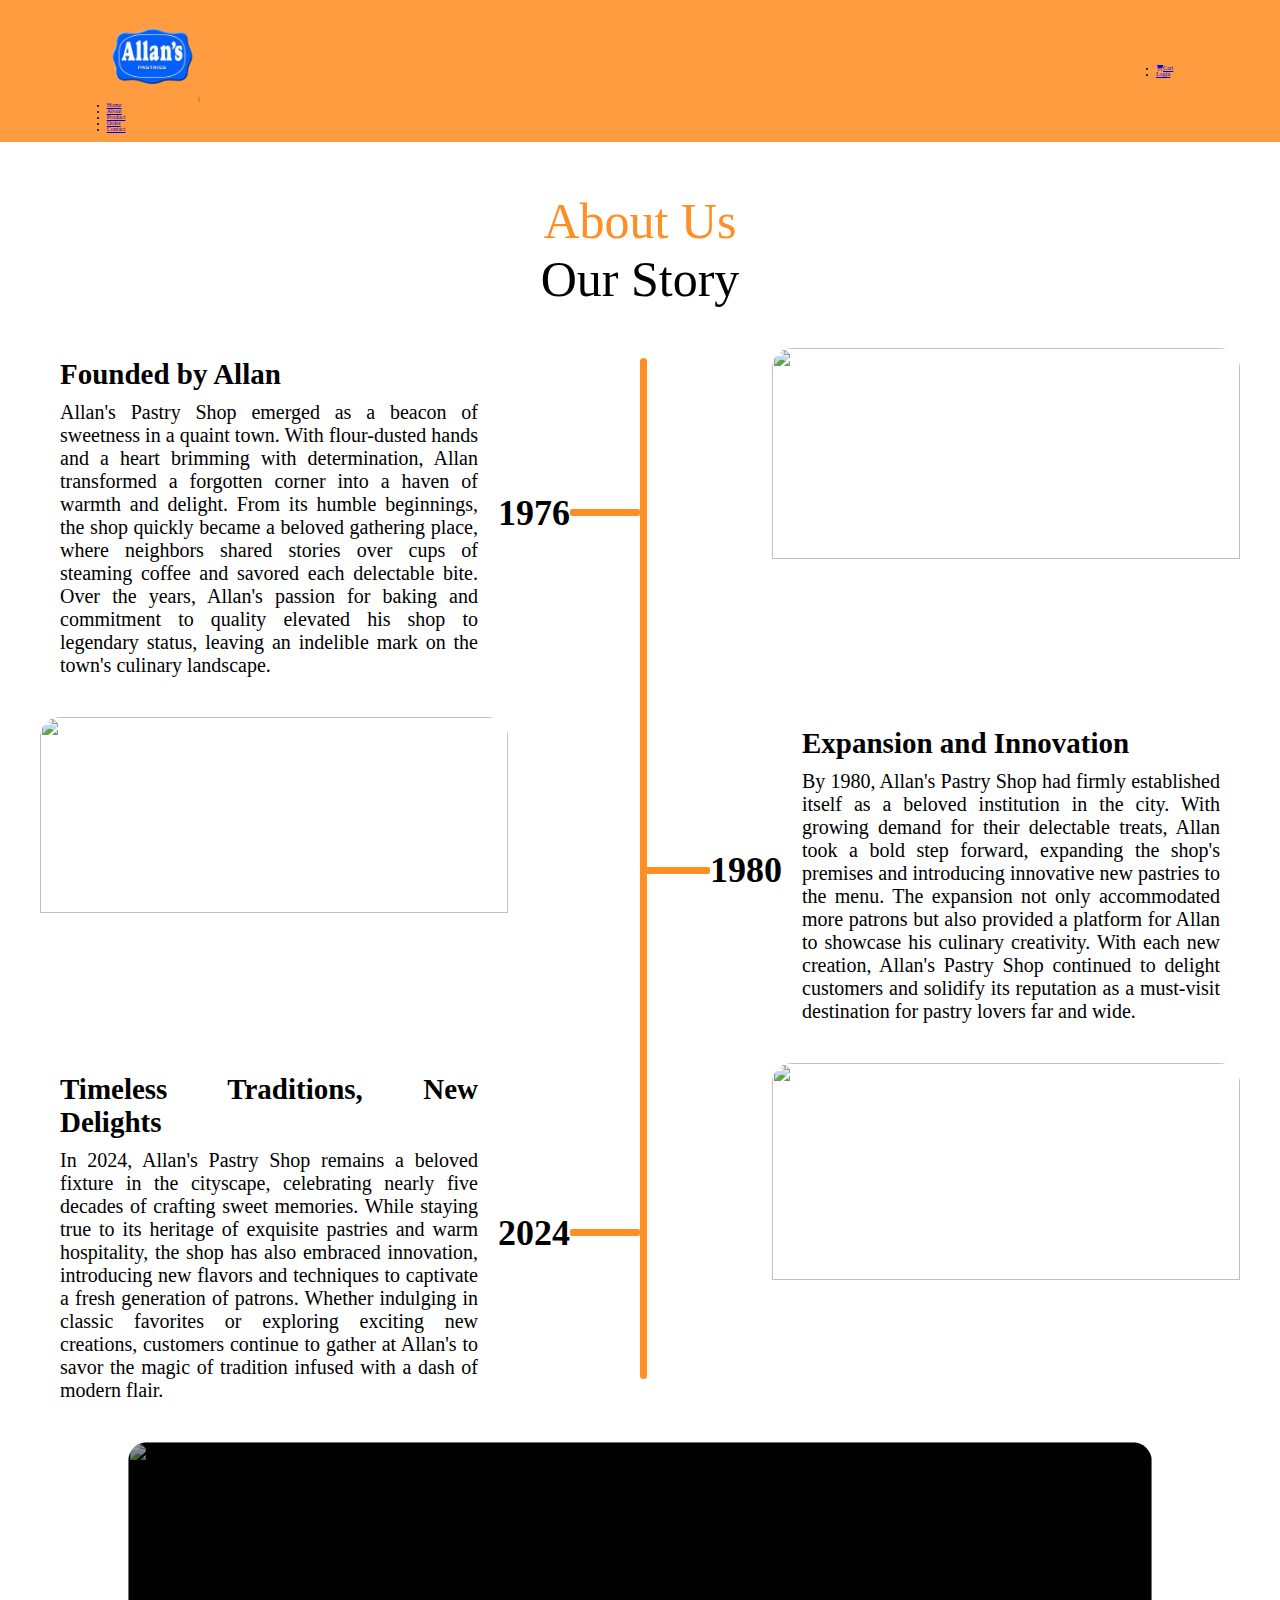
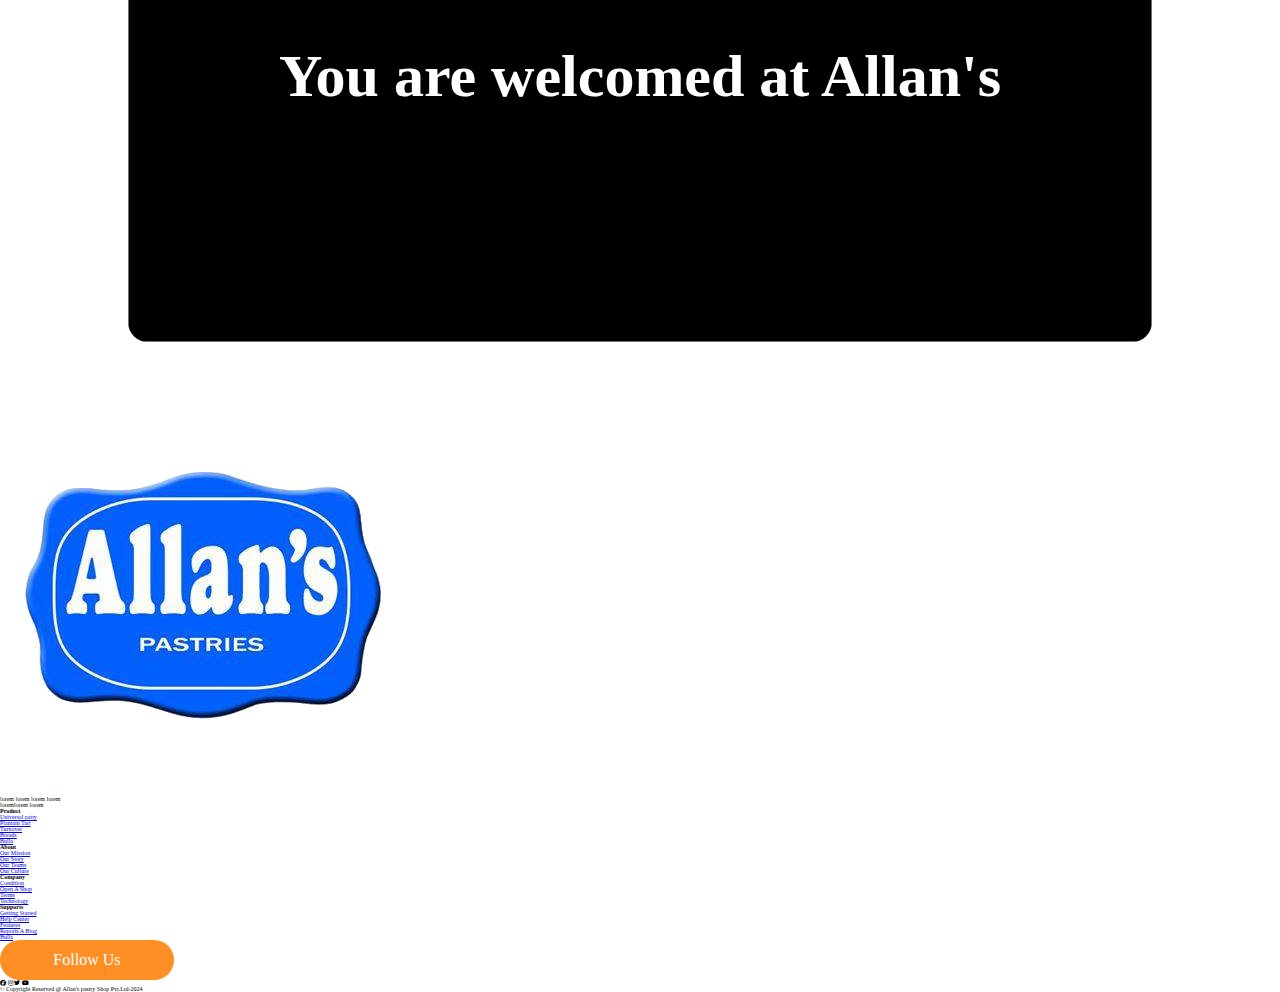
==== about.html @ 67ab4f98 "Changed some architecture of project" ====
<!DOCTYPE html>
<html lang="en">
  <head>
    <meta charset="UTF-8" />
    <meta name="viewport" content="width=device-width, initial-scale=1.0" />
    <title>About | Allan's Pastry Shop Pvt. Ltd.</title>
    <link rel="icon" type="image/x-icon" href="img/logo.png" />
    <link rel="stylesheet" href="./global.css" />
    <link rel="stylesheet" href="./about.css" />
    <link rel="stylesheet" href="./shared/style.css" />
  </head>
  <body>
    <!-- Navigation bar starts -->
    <header class="header">
      <nav class="navbar">
        <div class="left-navbar">
          <img height="90px" src="./img/logo.png" alt="logo" />
          <span class="divider">|</span>
          <ul class="nav-items">
            <li><a href="index.html">Home</a></li>
            <li><a href="./About/About.html">About</a></li>
            <li><a href="./product/product.html">Product</a></li>
            <li><a href="order.html">Order</a></li>
            <li><a href="./Contact/contact.html">Contact</a></li>
          </ul>
        </div>
        <div class="right-navbar">
          <ul class="nav-items">
            <li>
              <a href="index.html"
                ><i class="fa-solid fa-cart-shopping"></i>Cart
              </a>
            </li>
            <li><a href="index.html">Login</a></li>
          </ul>
        </div>
      </nav>
    </header>
    <!-- Navigation bar ends -->

    <div class="aboutus">About Us</div>
    <div class="ourstory">Our Story</div>

    <div class="main__div">
      <div class="vertical-line"></div>
      <!-- first part -->
      <div class="top">
        <div class="image1">
          <img
            src="https://images.unsplash.com/photo-1587241321921-91a834d6d191?q=80&w=2070&auto=format&fit=crop&ixlib=rb-4.0.3&ixid=M3wxMjA3fDB8MHxwaG90by1wYWdlfHx8fGVufDB8fHx8fA%3D%3D"
            alt=""
          />
        </div>
        <div class="description1">
          <div class="main__line">
            <div class="line_div"></div>
            <div class="timelinetext">1976</div>
          </div>
          <div class="timetext">
            <h1 class="heading_text">Founded by Allan</h1>
            Allan's Pastry Shop emerged as a beacon of sweetness in a quaint
            town. With flour-dusted hands and a heart brimming with
            determination, Allan transformed a forgotten corner into a haven of
            warmth and delight. From its humble beginnings, the shop quickly
            became a beloved gathering place, where neighbors shared stories
            over cups of steaming coffee and savored each delectable bite. Over
            the years, Allan's passion for baking and commitment to quality
            elevated his shop to legendary status, leaving an indelible mark on
            the town's culinary landscape.
          </div>
        </div>
      </div>

      <!-- second part -->
      <div class="top">
        <div class="image1">
          <img
            src="https://plus.unsplash.com/premium_photo-1665669263531-cdcbe18e7fe4?q=80&w=1850&auto=format&fit=crop&ixlib=rb-4.0.3&ixid=M3wxMjA3fDB8MHxwaG90by1wYWdlfHx8fGVufDB8fHx8fA%3D%3D"
            alt=""
          />
        </div>
        <div class="description1">
          <div class="main__line">
            <div class="line_div"></div>
            <div class="timelinetext">1980</div>
          </div>
          <div class="timetext">
            <h1 class="heading_text">Expansion and Innovation</h1>
            By 1980, Allan's Pastry Shop had firmly established itself as a
            beloved institution in the city. With growing demand for their
            delectable treats, Allan took a bold step forward, expanding the
            shop's premises and introducing innovative new pastries to the menu.
            The expansion not only accommodated more patrons but also provided a
            platform for Allan to showcase his culinary creativity. With each
            new creation, Allan's Pastry Shop continued to delight customers and
            solidify its reputation as a must-visit destination for pastry
            lovers far and wide.
          </div>
        </div>
      </div>

      <!-- THRID PART -->
      <div class="top">
        <div class="image1">
          <img
            src="https://images.unsplash.com/photo-1622749934282-35e4bea444fc?q=80&w=2072&auto=format&fit=crop&ixlib=rb-4.0.3&ixid=M3wxMjA3fDB8MHxwaG90by1wYWdlfHx8fGVufDB8fHx8fA%3D%3D"
            alt=""
          />
        </div>
        <div class="description1">
          <div class="main__line">
            <div class="line_div"></div>
            <div class="timelinetext">2024</div>
          </div>
          <div class="timetext">
            <h1 class="heading_text">Timeless Traditions, New Delights</h1>
            In 2024, Allan's Pastry Shop remains a beloved fixture in the
            cityscape, celebrating nearly five decades of crafting sweet
            memories. While staying true to its heritage of exquisite pastries
            and warm hospitality, the shop has also embraced innovation,
            introducing new flavors and techniques to captivate a fresh
            generation of patrons. Whether indulging in classic favorites or
            exploring exciting new creations, customers continue to gather at
            Allan's to savor the magic of tradition infused with a dash of
            modern flair.
          </div>
        </div>
      </div>
    </div>

    <div class="lastimage">
      <div class="image_text">You are welcomed at Allan's</div>
      <img
        src="https://images.unsplash.com/photo-1568254183919-78a4f43a2877?q=80&w=2069&auto=format&fit=crop&ixlib=rb-4.0.3&ixid=M3wxMjA3fDB8MHxwaG90by1wYWdlfHx8fGVufDB8fHx8fA%3D%3D"
      />
    </div>

    <!-- Footer Section -->

    <div class="footer__section">
      <div class="footer__main">
        <div class="footer__logo">
          <img src="../img/logo.png" alt="" />
          <p>
            lorem lorem lorem lorem <br />
            loremlorem lorem
          </p>
        </div>
        <div class="footer-product">
          <h1>Product</h1>
          <ul>
            <li><a href="#">Universal patty</a></li>
            <li><a href="#">Plantain Tart</a></li>
            <li><a href="#">Turnover</a></li>
            <li><a href="#">Breads</a></li>
            <li><a href="#">Bulla</a></li>
          </ul>
        </div>
        <div class="footer-product">
          <h1>About</h1>
          <ul>
            <li><a href="#">Our Mission</a></li>
            <li><a href="#">Our Story</a></li>
            <li><a href="#">Our Teams</a></li>
            <li><a href="#">Our Culture</a></li>
          </ul>
        </div>
        <div class="footer-product">
          <h1>Company</h1>
          <ul>
            <li><a href="#">Condition</a></li>
            <li><a href="#">Open A Shop</a></li>
            <li><a href="#">Terms</a></li>
            <li><a href="#">Technology</a></li>
          </ul>
        </div>
        <div class="footer-product">
          <h1>Supports</h1>
          <ul>
            <li><a href="#">Getting Started</a></li>
            <li><a href="#">Help Center</a></li>
            <li><a href="#">Features</a></li>
            <li><a href="#">Reports A Blog</a></li>
            <li><a href="#">Bulla</a></li>
          </ul>
        </div>
        <div class="follow">
          <button class="btn hero-btn">Follow Us</button>
          <div class="social_media">
            <i class="fa-brands fa-facebook"></i>
            <i class="fa-brands fa-instagram"></i>
            <i class="fa-brands fa-twitter"></i>
            <i class="fa-brands fa-youtube"></i>
          </div>
        </div>
      </div>
      <p>&copy; Copyright Reserved @ Allan's pastry Shop Pvt.Ltd-2024</p>
    </div>
  </body>
</html>
---- global.css ----
@import url("https://cdnjs.cloudflare.com/ajax/libs/font-awesome/6.5.2/css/all.min.css");
@import url("https://fonts.googleapis.com/css2?family=Poppins:ital,wght@0,100;0,200;0,300;0,400;0,500;0,600;0,700;0,800;0,900;1,100;1,200;1,300;1,400;1,500;1,600;1,700;1,800;1,900&display=swap");
@import url("./colors.css");
* {
  margin: 0;
  padding: 0;
  font-size: 14px;
  font-family: "Poppins", sans-serif;
}

/* Toast box */
.toast-box {
  position: fixed;
  z-index: 10;
  top: 20px;
  right: 20px;
  min-width: 300px;
  background-color: rgba(255, 255, 255, 0.589);
  padding: 10px;
  font-weight: 600;
  backdrop-filter: blur(5px);
  border-radius: 10px;
  display: none;
  align-items: center;
  gap: 10px;
}
.toast-box.success > i {
  color: green;
  font-size: 1.2rem;
}
.toast-box.error > i {
  color: red;
  font-size: 1.2rem;
}

/* Card for Signup & Login page */
.auth-container {
  display: flex;
  width: 100%;
  height: 100vh;
  justify-content: center;
  align-items: center;
}

.auth-card {
  width: 300px;
  background-color: #fff;
  padding: 40px;
  border-radius: 10px;
  box-shadow: 0 0 20px rgba(0, 0, 0, 0.1);
}

/* Form */
form {
  display: flex;
  flex-direction: column;
  gap: 20px;
}
.form-title {
  font-size: 2rem;
}

.alt-auth > a {
  color: var(--primary-hover);
  cursor: pointer;
}

/* Input Fields */
.f-group {
  display: flex;
  flex-direction: column;
}
.f-group > label {
  color: #666;
  font-size: 14px;
  margin-bottom: 5px;
}

.f-group input {
  outline: none;
  padding: 10px;
  border: 1px solid #ccc;
  border-radius: 5px;
  font-size: 16px;
}

.f-group input:focus {
  border-color: var(--primary);
}

/* Primary Button */
.p-btn {
  padding: 10px 20px;
  border: none;
  font-size: 16px;
  background-color: var(--primary);
  cursor: pointer;
  border-radius: 4px;
  color: white;
  transition: 1s ease;
}

.p-btn.rounded {
  border-radius: 999px;
}

.p-btn.full {
  width: 100%;
}

.p-btn.outline {
  background-color: white;
  color: var(--primary);
  border: 1px solid var(--primary);
}

.p-btn:hover {
  color: white;
  background-color: var(--primary-hover);
  transition: 1s ease;
}
---- about.css ----
.aboutus {
  font-family: "Dancing Script", cursive;
  font-size: 50px;
  margin-top: 50px;
  color: #ff8e25;
  display: flex;
  align-items: center;
  justify-content: center;
}

.ourstory {
  display: flex;
  align-items: center;
  justify-content: center;
  font-size: 50px;
  font-weight: 500;
}
.main__div {
  padding: 20px;
  position: relative;
}
.top {
  display: flex;
  padding: 20px;
  justify-content: space-between;
}
.image1 {
  width: 39%;
}
.image1 img {
  height: 80%;
  width: 100%;
  border-radius: 20px;
}

.description1 {
  width: 50%;
  display: flex;
}

.line_div {
  width: 70px;
  background-color: #ff8e25;
  height: 7px;
  border-radius: 2px;
}

.main__line {
  display: flex;
  align-items: center;
  justify-content: center;
}

.timelinetext {
  font-weight: bolder;
  font-size: 36px;
}

.timetext {
  font-size: 20px;
  font-weight: 400;
  text-align: justify;
  padding: 0 20px;
}

.heading_text {
  font-weight: bolder;
  font-size: 29px;
  padding: 10px 0px;
}

.top:nth-child(even) {
  flex-direction: row-reverse;
}

.top:nth-child(even) .main__line {
  flex-direction: row-reverse;
}
.top:nth-child(even) .description1 {
  flex-direction: row-reverse;
}
.vertical-line {
  background-color: #ff8e25;
  height: 90%;
  width: 7px;
  position: absolute;
  border-radius: 5px;
  left: 50%;
  top: 50px;
}

.lastimage {
  display: flex;
  border-radius: 20px;
  justify-content: space-around;

  position: relative;
  width: 80%;
  margin: auto;
  background: black;
  margin-bottom: 50px !important;
}
.lastimage img {
  height: 500px;
  width: 100%;
  border-radius: 20px;
  opacity: 0.6;
}
.image_text {
  position: absolute;
  font-size: 60px;
  top: 200px;
  color: white;
  font-weight: bold;
  z-index: 1;
}
/* Media Query for responsiveness */
@media screen and (max-width: 768px) {
  .aboutus,
  .ourstory {
    font-size: 40px;
  }

  .top {
    flex-direction: column !important;
    padding: 10px;
  }

  .image1,
  .description1 {
    width: 100%;
  }

  .lastimage img {
    height: auto;
  }

  .image_text {
    font-size: 40px;
    top: 150px;
  }
  .vertical-line {
    display: none;
  }
  .line_div {
    display: none;
  }
  .timelinetext {
    display: none;
  }
}
---- shared/style.css ----
* {
  margin: 0;
  padding: 0;
  box-sizing: border-box;
  scroll-behavior: smooth;
  font-size: 66.7%;
  font-family: Georgia, serif;
}
.header {
  background-color: #ff9c40;
  padding: 1rem 10rem;
}
.navbar {
  display: flex;
  align-items: center;
  justify-content: space-between;
}
.left__navbar {
  display: flex;
  align-items: center;
  justify-content: center;
  gap: 1.5rem;
}
.logo {
  position: relative;
}
.logo > img {
  height: 70px;
  width: auto;
  cursor: pointer;
}
.line > p {
  font-size: 20px;
  color: white;
}
.nav_lists > ul {
  display: flex;
  align-items: center;
  justify-content: center;
  gap: 1.5rem;
}
.nav_lists > ul > li {
  list-style: none;
}
.nav_lists > ul > li:hover {
  text-decoration: underline white;
}
.nav_lists > ul > li > a {
  text-decoration: none;
  font-size: 1.5rem;
  color: white;
}
.right__navbar {
  display: flex;
  align-items: center;
  justify-content: center;
  gap: 3rem;
}
.search,
.cart {
  display: flex;
  align-items: center;
  justify-content: center;
  gap: 1rem;
}
.btn {
  display: flex;
  align-items: center;
  justify-content: center;
}
.btn > i {
  font-size: 1.5rem;
  color: white;
}
.btn > p {
  font-size: 1.5rem;
}

.search > i {
  font-size: 1.5rem;
  color: white;
}
.btn > i {
  font-size: 1.5rem;
  color: white;
}
.search > p {
  font-size: 1.5rem;
  color: white;
}
.btn {
  padding: 1rem 5rem;
  font-size: 1.5rem;
  border: none;
  background-color: #ff8e25;
  border-radius: 5rem;
  cursor: pointer;
  color: white;
  cursor: pointer;
}
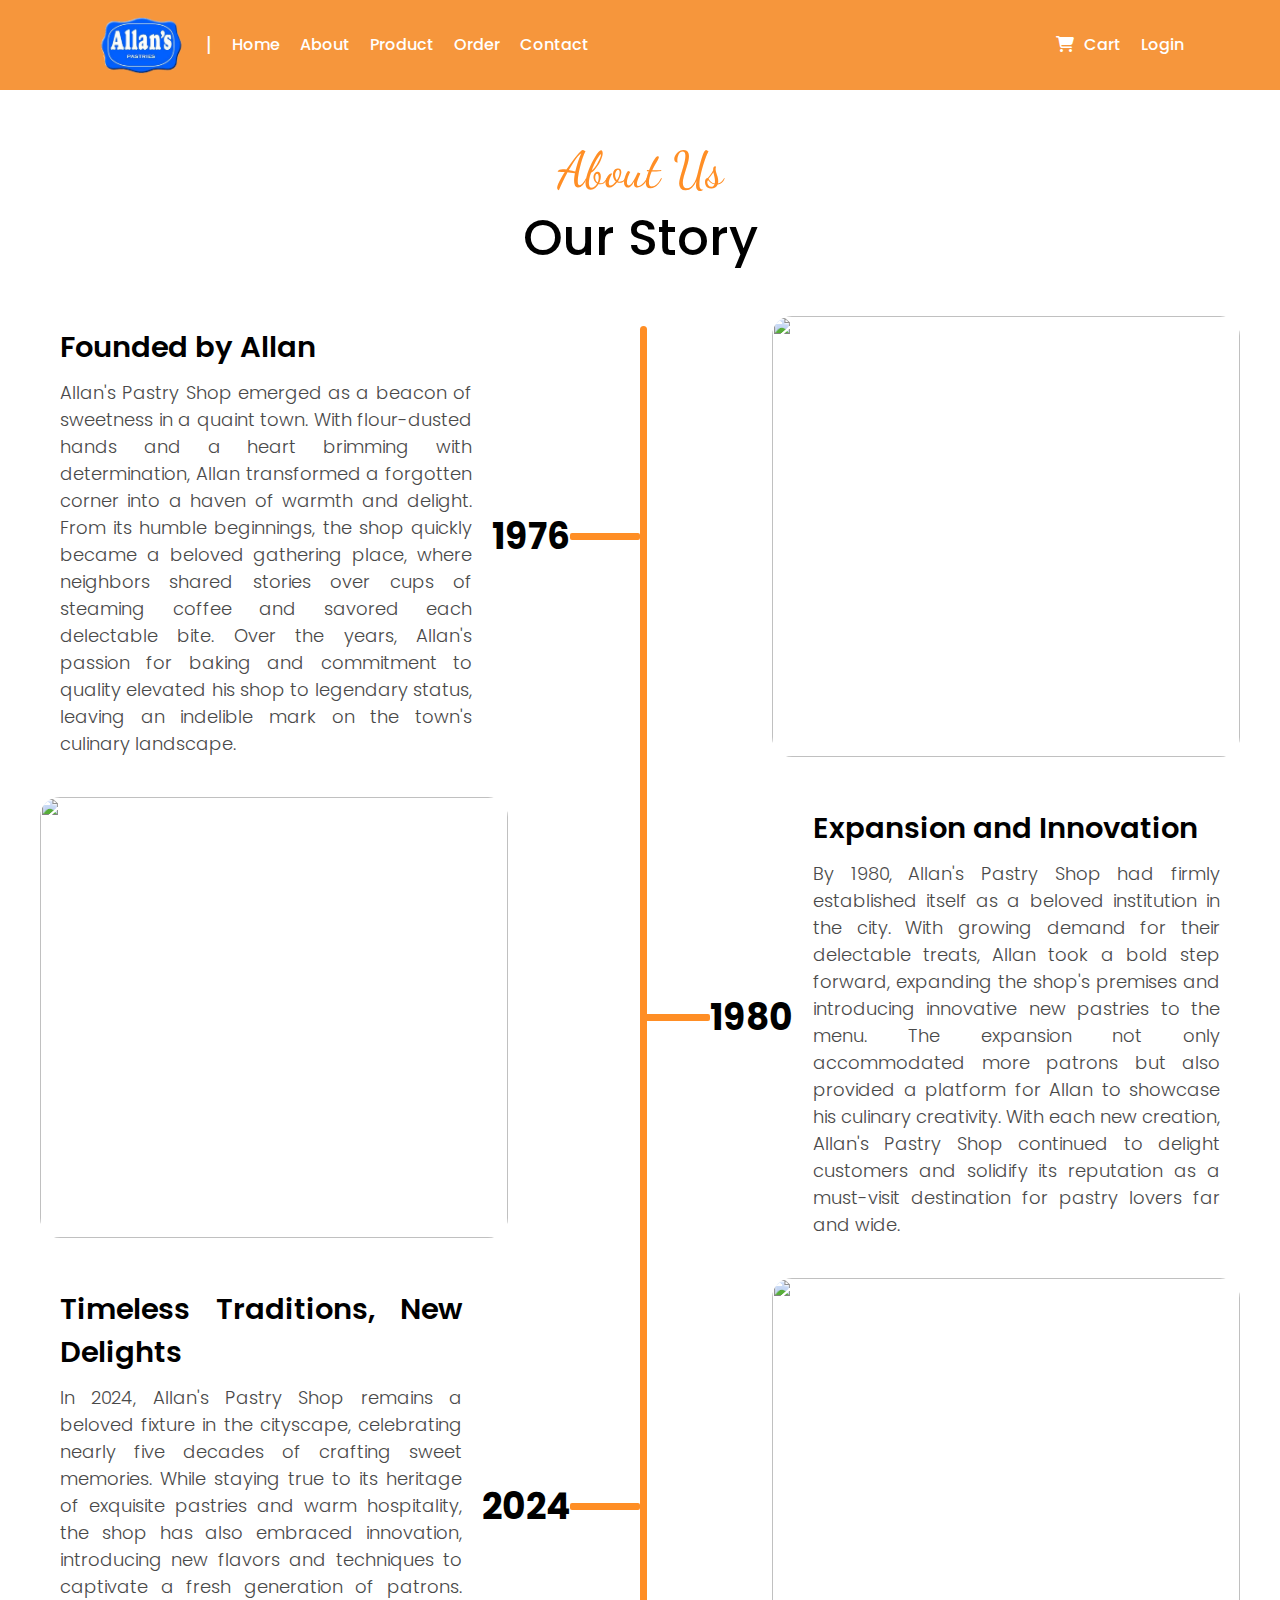
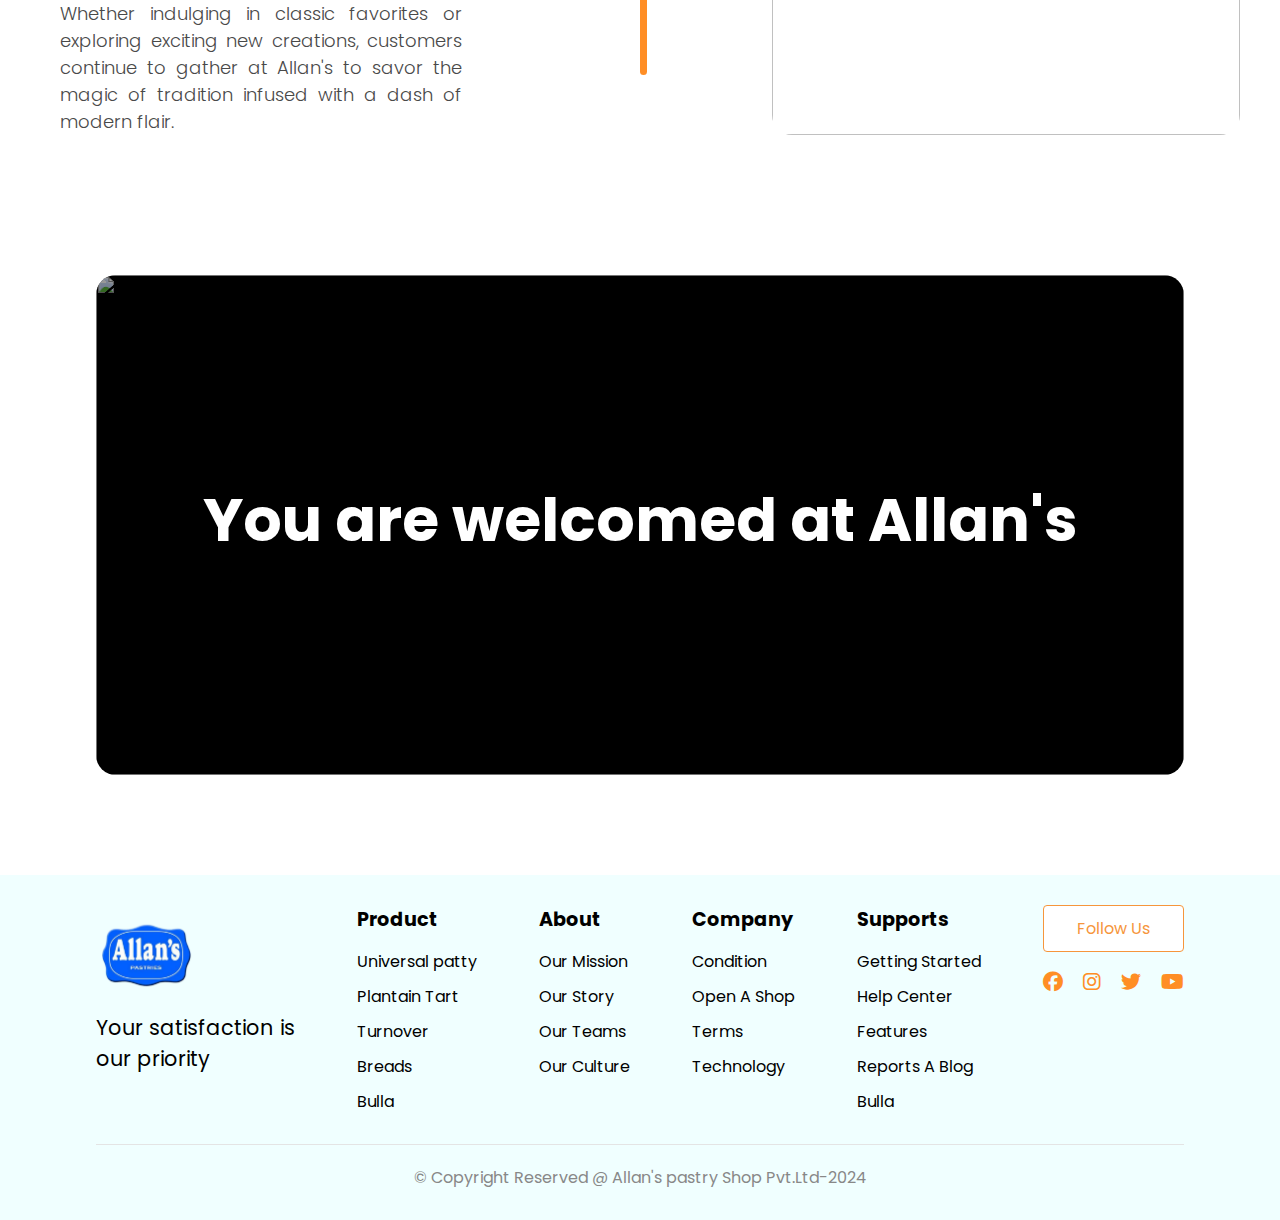
==== commit 6404f481: "Fixed about css" ====
--- a/about.html
+++ b/about.html
@@ -135,15 +135,14 @@
       />
     </div>
 
-    <!-- Footer Section -->
-
-    <div class="footer__section">
-      <div class="footer__main">
-        <div class="footer__logo">
-          <img src="../img/logo.png" alt="" />
+    <!-- Footer section starts -->
+    <footer class="footer">
+      <div class="footer-main">
+        <div class="footer-logo">
+          <img src="./img/logo.png" />
           <p>
-            lorem lorem lorem lorem <br />
-            loremlorem lorem
+            Your satisfaction is <br />
+            our priority
           </p>
         </div>
         <div class="footer-product">
@@ -185,7 +184,7 @@
           </ul>
         </div>
         <div class="follow">
-          <button class="btn hero-btn">Follow Us</button>
+          <button class="p-btn outline full">Follow Us</button>
           <div class="social_media">
             <i class="fa-brands fa-facebook"></i>
             <i class="fa-brands fa-instagram"></i>
@@ -195,6 +194,7 @@
         </div>
       </div>
       <p>&copy; Copyright Reserved @ Allan's pastry Shop Pvt.Ltd-2024</p>
-    </div>
+    </footer>
+    <!-- End of footer  -->
   </body>
 </html>
--- a/global.css
+++ b/global.css
@@ -1,11 +1,14 @@
 @import url("https://cdnjs.cloudflare.com/ajax/libs/font-awesome/6.5.2/css/all.min.css");
 @import url("https://fonts.googleapis.com/css2?family=Poppins:ital,wght@0,100;0,200;0,300;0,400;0,500;0,600;0,700;0,800;0,900;1,100;1,200;1,300;1,400;1,500;1,600;1,700;1,800;1,900&display=swap");
+@import url("https://fonts.googleapis.com/css2?family=Dancing+Script:wght@400..700&display=swap");
 @import url("./colors.css");
 * {
   margin: 0;
   padding: 0;
-  font-size: 14px;
+  font-size: 16px;
   font-family: "Poppins", sans-serif;
+  text-decoration: none !important;
+  list-style: none;
 }
 
 /* Toast box */
--- a/about.css
+++ b/about.css
@@ -28,7 +28,7 @@
   width: 39%;
 }
 .image1 img {
-  height: 80%;
+  height: 100%;
   width: 100%;
   border-radius: 20px;
 }
@@ -57,15 +57,17 @@
 }
 
 .timetext {
-  font-size: 20px;
-  font-weight: 400;
+  font-size: 18px;
+  color: rgb(73, 73, 73);
+  font-weight: 300;
   text-align: justify;
   padding: 0 20px;
 }
 
 .heading_text {
-  font-weight: bolder;
+  font-weight: 600;
   font-size: 29px;
+  color: black;
   padding: 10px 0px;
 }
 
@@ -93,12 +95,10 @@
   display: flex;
   border-radius: 20px;
   justify-content: space-around;
-
   position: relative;
-  width: 80%;
-  margin: auto;
+  width: 85%;
   background: black;
-  margin-bottom: 50px !important;
+  margin: 100px auto !important;
 }
 .lastimage img {
   height: 500px;
--- a/shared/style.css
+++ b/shared/style.css
@@ -1,100 +1,125 @@
-* {
-  margin: 0;
-  padding: 0;
-  box-sizing: border-box;
-  scroll-behavior: smooth;
-  font-size: 66.7%;
-  font-family: Georgia, serif;
+/************************************* */
+/********* Navigation section **********/
+/************************************* */
+
+.header {
+  display: flex;
+  background: var(--primary);
 }
-.header {
-  background-color: #ff9c40;
-  padding: 1rem 10rem;
-}
+
 .navbar {
   display: flex;
+  width: 85%;
+  margin: auto;
+  justify-content: space-between;
   align-items: center;
+}
+.left-navbar {
+  display: flex;
+  gap: 20px;
+  align-items: center;
+}
+.divider {
+  font-size: 1.2rem;
+  color: white;
+}
+
+.nav-items {
+  display: flex;
+  gap: 20px;
+  color: white;
+  align-items: center;
+}
+.nav-items > li > a {
+  color: white;
+  font-weight: 500;
+  display: flex;
+  align-items: center;
+  gap: 10px;
+  border-bottom: 2px solid transparent;
+}
+
+.nav-items > li > a:hover {
+  border-bottom: 2px solid white;
+}
+
+.right-navbar > .nav-items > li > a:hover {
+  border-bottom: 2px solid transparent !important;
+}
+
+/************************************* */
+/*********** Footer Section ************/
+/************************************* */
+.footer {
+  background-color: azure;
+  padding: 30px 0px;
+  display: flex;
+  flex-direction: column;
+  gap: 30px;
+}
+.footer-main {
+  display: flex;
+  align-items: flex-start;
   justify-content: space-between;
+  width: 85%;
+  margin: auto;
 }
-.left__navbar {
+.footer-logo > img {
+  height: 100px;
+  width: auto;
+  cursor: pointer;
+}
+.footer-logo > p {
+  font-size: 1.3rem;
+}
+.footer-product {
+  display: flex;
+  align-items: flex-start;
+  justify-content: center;
+  flex-direction: column;
+  gap: 15px;
+}
+.footer-product > h1 {
+  font-size: 1.2rem;
+}
+.footer-product > ul {
+  display: flex;
+  align-items: flex-start;
+  justify-content: center;
+  flex-direction: column;
+  list-style: none;
+  gap: 10px;
+}
+.footer-product > ul > li {
+  list-style: none;
+}
+.footer-product > ul > li > a {
+  text-decoration: none;
+  color: black;
+}
+.follow {
   display: flex;
   align-items: center;
   justify-content: center;
-  gap: 1.5rem;
+  flex-direction: column;
+  gap: 20px;
 }
-.logo {
-  position: relative;
-}
-.logo > img {
-  height: 70px;
-  width: auto;
-  cursor: pointer;
-}
-.line > p {
-  font-size: 20px;
-  color: white;
-}
-.nav_lists > ul {
+.social_media {
   display: flex;
   align-items: center;
   justify-content: center;
-  gap: 1.5rem;
+  gap: 20px;
 }
-.nav_lists > ul > li {
-  list-style: none;
-}
-.nav_lists > ul > li:hover {
-  text-decoration: underline white;
-}
-.nav_lists > ul > li > a {
-  text-decoration: none;
-  font-size: 1.5rem;
-  color: white;
-}
-.right__navbar {
-  display: flex;
-  align-items: center;
-  justify-content: center;
-  gap: 3rem;
-}
-.search,
-.cart {
-  display: flex;
-  align-items: center;
-  justify-content: center;
-  gap: 1rem;
-}
-.btn {
-  display: flex;
-  align-items: center;
-  justify-content: center;
-}
-.btn > i {
-  font-size: 1.5rem;
-  color: white;
-}
-.btn > p {
-  font-size: 1.5rem;
-}
-
-.search > i {
-  font-size: 1.5rem;
-  color: white;
-}
-.btn > i {
-  font-size: 1.5rem;
-  color: white;
-}
-.search > p {
-  font-size: 1.5rem;
-  color: white;
-}
-.btn {
-  padding: 1rem 5rem;
-  font-size: 1.5rem;
-  border: none;
-  background-color: #ff8e25;
-  border-radius: 5rem;
-  cursor: pointer;
-  color: white;
+.social_media > i {
+  font-size: 20px;
+  color: #ff8e25;
   cursor: pointer;
 }
+.footer > p {
+  border-top: 1px solid #e4e4e4;
+  padding-top: 20px;
+  width: 85%;
+  margin: auto;
+  text-align: center;
+  color: #888888;
+}
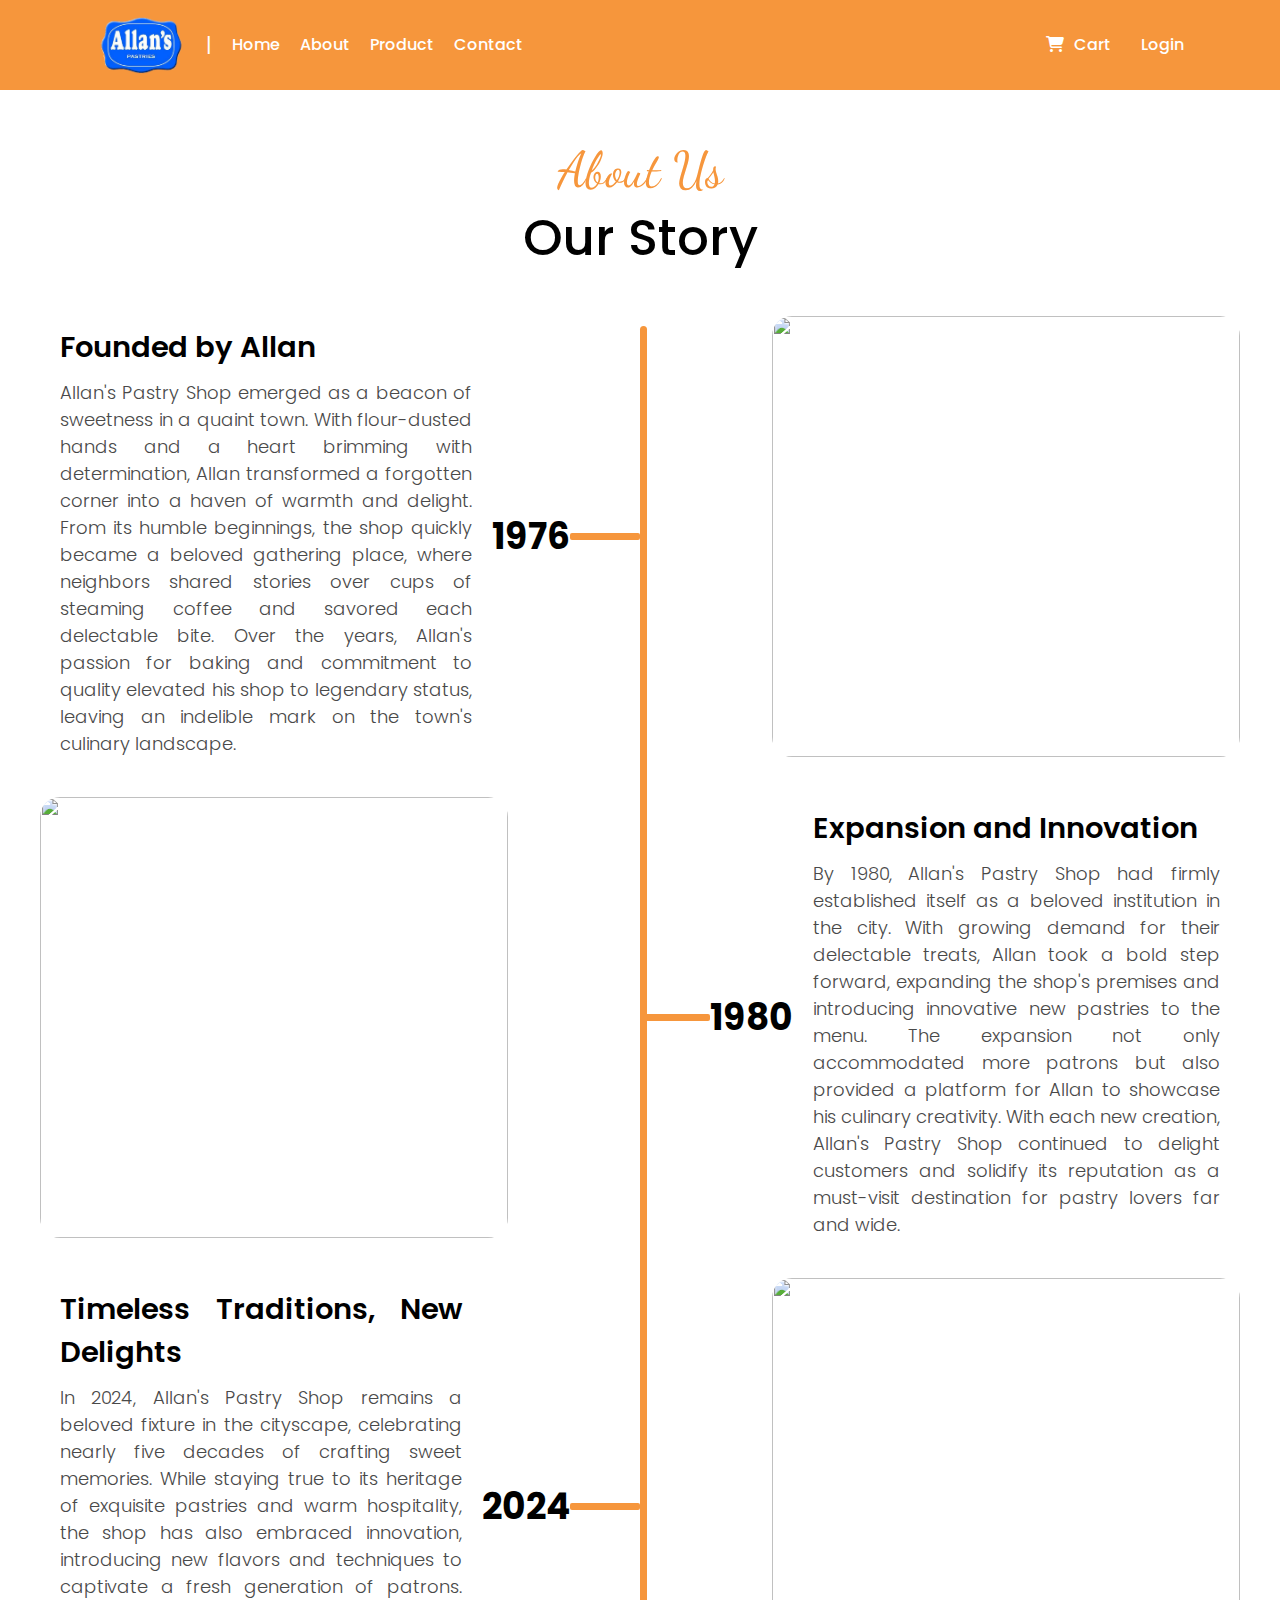
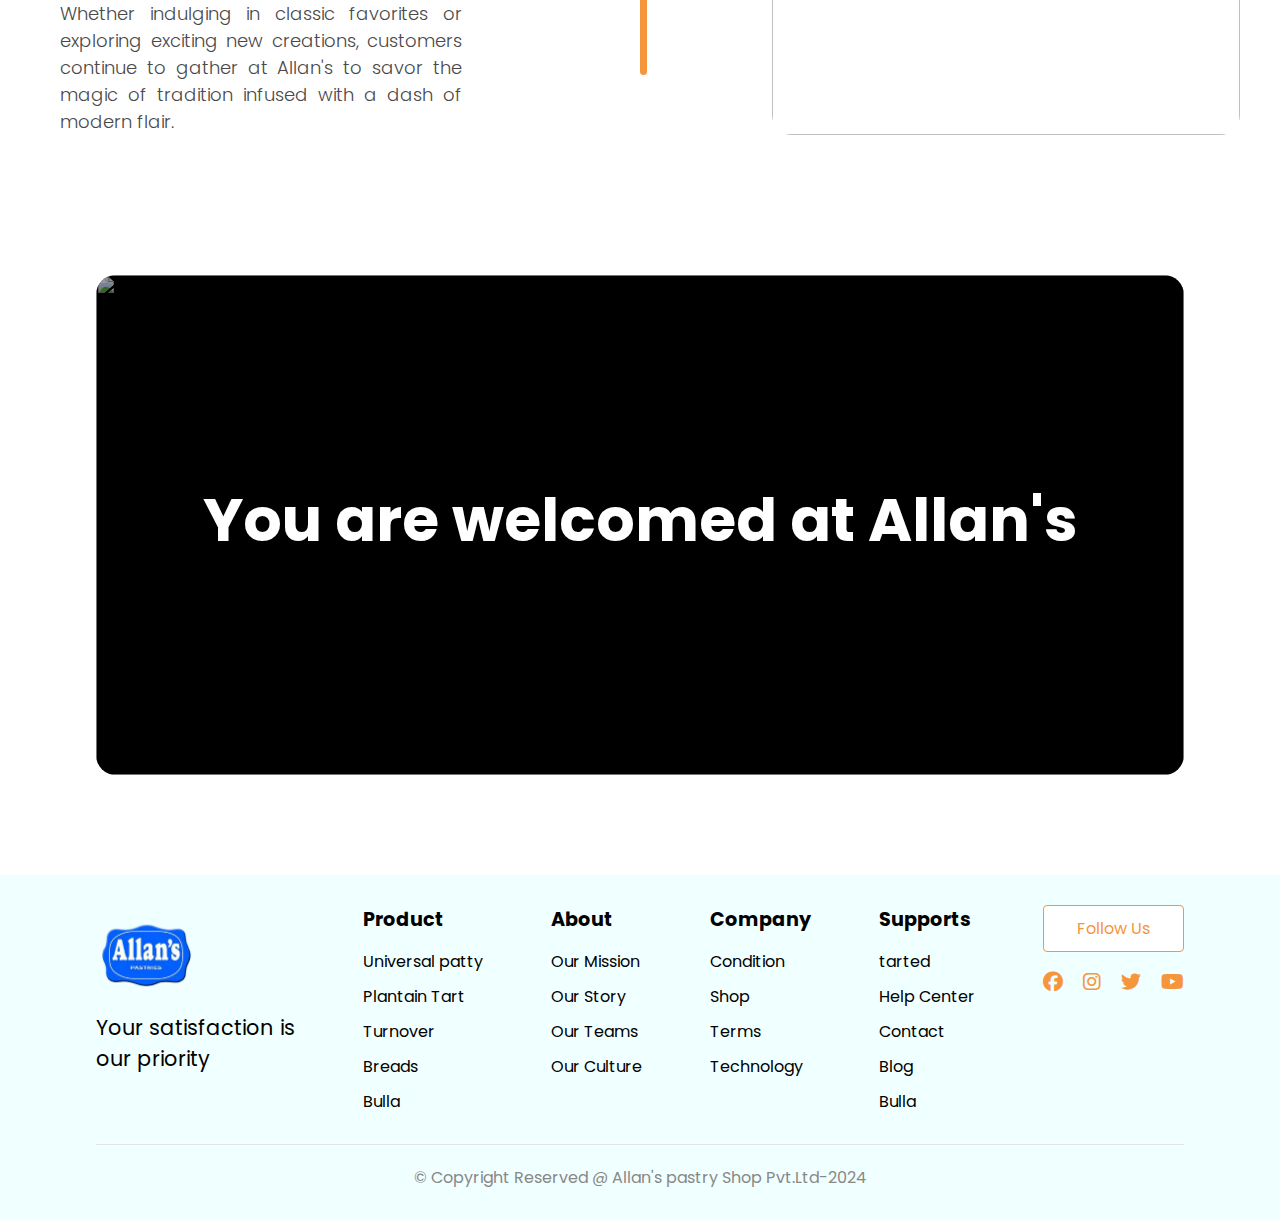
==== commit d3a6567e: "Done fix for hamburger" ====
--- a/about.html
+++ b/about.html
@@ -5,9 +5,9 @@
     <meta name="viewport" content="width=device-width, initial-scale=1.0" />
     <title>About | Allan's Pastry Shop Pvt. Ltd.</title>
     <link rel="icon" type="image/x-icon" href="img/logo.png" />
-    <link rel="stylesheet" href="./global.css" />
-    <link rel="stylesheet" href="./about.css" />
-    <link rel="stylesheet" href="./shared/style.css" />
+    <link rel="stylesheet" href="./css/global.css" />
+    <link rel="stylesheet" href="./css/about.css" />
+    <link rel="stylesheet" href="./css/style.css" />
   </head>
   <body>
     <!-- Navigation bar starts -->
@@ -16,25 +16,36 @@
         <div class="left-navbar">
           <img height="90px" src="./img/logo.png" alt="logo" />
           <span class="divider">|</span>
-          <ul class="nav-items">
+          <ul class="nav-items" id="MenuItems">
             <li><a href="index.html">Home</a></li>
-            <li><a href="./About/About.html">About</a></li>
-            <li><a href="./product/product.html">Product</a></li>
-            <li><a href="order.html">Order</a></li>
-            <li><a href="./Contact/contact.html">Contact</a></li>
+            <li><a href="about.html">About</a></li>
+            <li><a href="product.html">Product</a></li>
+
+            <li><a href="contact.html">Contact</a></li>
           </ul>
         </div>
         <div class="right-navbar">
           <ul class="nav-items">
             <li>
-              <a href="index.html"
+              <a class="cursor-pointer" onclick="gotoCart()"
                 ><i class="fa-solid fa-cart-shopping"></i>Cart
+                <span id="cartItemCount"></span>
               </a>
             </li>
-            <li><a href="index.html">Login</a></li>
+            <li>
+              <a
+                class="cursor-pointer"
+                onclick="loginButtonClicked()"
+                id="userAccount"
+                >Login</a
+              >
+            </li>
           </ul>
         </div>
       </nav>
+      <div class="hamburger" onclick="menutoggle()">
+        <i class="fa-solid fa-bars"></i>
+      </div>
     </header>
     <!-- Navigation bar ends -->
 
@@ -148,11 +159,11 @@
         <div class="footer-product">
           <h1>Product</h1>
           <ul>
-            <li><a href="#">Universal patty</a></li>
-            <li><a href="#">Plantain Tart</a></li>
-            <li><a href="#">Turnover</a></li>
-            <li><a href="#">Breads</a></li>
-            <li><a href="#">Bulla</a></li>
+            <li><a href="./product.html">Universal patty</a></li>
+            <li><a href="./product.html">Plantain Tart</a></li>
+            <li><a href="./product.html">Turnover</a></li>
+            <li><a href="./product.html">Breads</a></li>
+            <li><a href="./product.html">Bulla</a></li>
           </ul>
         </div>
         <div class="footer-product">
@@ -168,7 +179,7 @@
           <h1>Company</h1>
           <ul>
             <li><a href="#">Condition</a></li>
-            <li><a href="#">Open A Shop</a></li>
+            <li><a href="./product.html"> Shop</a></li>
             <li><a href="#">Terms</a></li>
             <li><a href="#">Technology</a></li>
           </ul>
@@ -176,10 +187,10 @@
         <div class="footer-product">
           <h1>Supports</h1>
           <ul>
-            <li><a href="#">Getting Started</a></li>
+            <li><a href="#">tarted</a></li>
             <li><a href="#">Help Center</a></li>
-            <li><a href="#">Features</a></li>
-            <li><a href="#">Reports A Blog</a></li>
+            <li><a href="#">Contact</a></li>
+            <li><a href="#">Blog</a></li>
             <li><a href="#">Bulla</a></li>
           </ul>
         </div>
@@ -196,5 +207,17 @@
       <p>&copy; Copyright Reserved @ Allan's pastry Shop Pvt.Ltd-2024</p>
     </footer>
     <!-- End of footer  -->
+
+    <!-- Toasts -->
+    <div id="success-toast" class="toast-box success">
+      <i class="fas fa-check-circle"></i><span id="success-toast-text"></span>
+    </div>
+    <div id="error-toast" class="toast-box error">
+      <i class="fas fa-times-circle"></i> <span id="error-toast-text"></span>
+    </div>
+    <!-- End Toasts -->
+
+    <script src="./js/db.js"></script>
+    <script src="./js/index.js"></script>
   </body>
 </html>
--- a/css/global.css
+++ b/css/global.css
@@ -0,0 +1,243 @@
+@import url("https://cdnjs.cloudflare.com/ajax/libs/font-awesome/6.5.2/css/all.min.css");
+@import url("https://fonts.googleapis.com/css2?family=Poppins:ital,wght@0,100;0,200;0,300;0,400;0,500;0,600;0,700;0,800;0,900;1,100;1,200;1,300;1,400;1,500;1,600;1,700;1,800;1,900&display=swap");
+@import url("https://fonts.googleapis.com/css2?family=Dancing+Script:wght@400..700&display=swap");
+@import url("./colors.css");
+* {
+  margin: 0;
+  padding: 0;
+  font-size: 16px;
+  font-family: "Poppins", sans-serif;
+  text-decoration: none !important;
+  list-style: none;
+}
+
+@media all and (orientation: portrait) {
+  * {
+    font-size: 1rem;
+  }
+}
+
+.cursor-pointer {
+  cursor: pointer;
+}
+/* Loader */
+
+.loader {
+  position: fixed;
+  top: 0;
+  left: 0;
+  background-color: #ffffff63;
+  width: 100vw;
+  height: 100vh;
+  display: none;
+  align-items: center;
+  user-select: none;
+  justify-content: center;
+}
+
+.loader > i {
+  font-size: 50px;
+  color: var(--primary);
+  animation: rotate 2s linear infinite;
+}
+
+@keyframes rotate {
+  0% {
+    transform: rotate(0deg);
+  }
+  100% {
+    transform: rotate(360deg);
+  }
+}
+
+/* Scrollbar */
+
+::-webkit-scrollbar-corner {
+  background: rgba(0, 0, 0, 0.5);
+}
+
+* {
+  scrollbar-width: thin;
+  scrollbar-color: var(--scroll-bar-color) var(--scroll-bar-bg-color);
+}
+
+/* Works on Chrome, Edge, and Safari */
+*::-webkit-scrollbar {
+  width: 12px;
+  height: 12px;
+}
+
+*::-webkit-scrollbar-track {
+  background: var(--scroll-bar-bg-color);
+}
+
+*::-webkit-scrollbar-thumb {
+  background-color: var(--scroll-bar-color);
+  border-radius: 20px;
+  border: 3px solid var(--scroll-bar-bg-color);
+}
+
+/* Toast box */
+.toast-box {
+  position: fixed;
+  z-index: 10;
+  top: 20px;
+  right: 20px;
+  min-width: 300px;
+  background-color: rgba(255, 255, 255, 0.589);
+  padding: 10px;
+  font-weight: 600;
+  backdrop-filter: blur(5px);
+  border-radius: 10px;
+  display: none;
+  align-items: center;
+  gap: 10px;
+}
+.toast-box.success > i {
+  color: green;
+  font-size: 1.2rem;
+}
+.toast-box.error > i {
+  color: red;
+  font-size: 1.2rem;
+}
+
+/* Card for Signup & Login page */
+.auth-container {
+  display: flex;
+  width: 100%;
+  height: 100vh;
+  justify-content: center;
+  align-items: center;
+}
+
+.auth-card {
+  width: 300px;
+  background-color: #fff;
+  padding: 40px;
+  border-radius: 10px;
+  box-shadow: 0 0 20px rgba(0, 0, 0, 0.1);
+}
+
+/* Form */
+form {
+  display: flex;
+  flex-direction: column;
+  gap: 20px;
+}
+.form-title {
+  font-size: 2rem;
+}
+
+.alt-auth > a {
+  color: var(--primary-hover);
+  cursor: pointer;
+}
+
+/* Input Fields */
+.f-group {
+  display: flex;
+  flex-direction: column;
+}
+.f-group > label {
+  color: #666;
+  font-size: 14px;
+  margin-bottom: 5px;
+}
+
+.f-group input {
+  outline: none;
+  padding: 10px;
+  border: 1px solid #ccc;
+  border-radius: 5px;
+  font-size: 16px;
+}
+
+.f-group input:focus {
+  border-color: var(--primary);
+}
+
+/* Primary Button */
+.p-btn {
+  padding: 10px 20px;
+  border: none;
+  display: flex;
+  gap: 8px;
+  align-items: center;
+  justify-content: center;
+  font-size: 16px;
+  background-color: var(--primary);
+  cursor: pointer;
+  border-radius: 4px;
+  color: white;
+  transition: 1s ease;
+}
+
+.p-btn.rounded {
+  border-radius: 999px;
+}
+
+.p-btn.full {
+  width: 100%;
+}
+
+.p-btn.outline {
+  background-color: white;
+  color: var(--primary);
+  border: 1px solid var(--primary);
+}
+
+.p-btn.icon {
+  height: 30px;
+  width: 30px;
+  padding: 0px;
+}
+
+.p-btn.error {
+  height: 30px;
+  width: 30px;
+  background-color: rgb(143, 42, 42);
+  padding: 0px;
+}
+
+.p-btn.error.outline {
+  height: 30px;
+  width: 30px;
+  color: rgb(143, 42, 42);
+  background-color: white;
+  border: 1px solid rgb(143, 42, 42);
+  padding: 0px;
+}
+
+.p-btn.error:hover {
+  height: 30px;
+  width: 30px;
+  color: white;
+  background-color: rgb(130, 27, 27);
+  padding: 0px;
+}
+
+.p-btn:hover {
+  color: white;
+  background-color: var(--primary-hover);
+  transition: 1s ease;
+}
+
+/* Animations */
+@keyframes fadeIn {
+  from {
+    opacity: 0;
+  }
+  to {
+    opacity: 1;
+  }
+}
+
+@keyframes slideUp {
+  from {
+    transform: translateY(100%);
+  }
+  to {
+    transform: translateY(0);
+  }
+}
--- a/css/about.css
+++ b/css/about.css
@@ -0,0 +1,152 @@
+.aboutus {
+  font-family: "Dancing Script", cursive;
+  font-size: 50px;
+  margin-top: 50px;
+  color: var(--primary);
+  display: flex;
+  align-items: center;
+  justify-content: center;
+}
+
+.ourstory {
+  display: flex;
+  align-items: center;
+  justify-content: center;
+  font-size: 50px;
+  font-weight: 500;
+}
+.main__div {
+  padding: 20px;
+  position: relative;
+}
+.top {
+  display: flex;
+  padding: 20px;
+  justify-content: space-between;
+}
+.image1 {
+  width: 39%;
+}
+.image1 img {
+  height: 100%;
+  width: 100%;
+  border-radius: 20px;
+}
+
+.description1 {
+  width: 50%;
+  display: flex;
+}
+
+.line_div {
+  width: 70px;
+  background-color: var(--primary);
+  height: 7px;
+  border-radius: 2px;
+}
+
+.main__line {
+  display: flex;
+  align-items: center;
+  justify-content: center;
+}
+
+.timelinetext {
+  font-weight: bolder;
+  font-size: 36px;
+}
+
+.timetext {
+  font-size: 18px;
+  color: rgb(73, 73, 73);
+  font-weight: 300;
+  text-align: justify;
+  padding: 0 20px;
+}
+
+.heading_text {
+  font-weight: 600;
+  font-size: 29px;
+  color: black;
+  padding: 10px 0px;
+}
+
+.top:nth-child(even) {
+  flex-direction: row-reverse;
+}
+
+.top:nth-child(even) .main__line {
+  flex-direction: row-reverse;
+}
+.top:nth-child(even) .description1 {
+  flex-direction: row-reverse;
+}
+.vertical-line {
+  background-color: var(--primary);
+  height: 90%;
+  width: 7px;
+  position: absolute;
+  border-radius: 5px;
+  left: 50%;
+  top: 50px;
+}
+
+.lastimage {
+  display: flex;
+  border-radius: 20px;
+  justify-content: space-around;
+  position: relative;
+  width: 85%;
+  background: black;
+  margin: 100px auto !important;
+}
+.lastimage img {
+  height: 500px;
+  width: 100%;
+  border-radius: 20px;
+  opacity: 0.6;
+}
+.image_text {
+  position: absolute;
+  font-size: 60px;
+  top: 200px;
+  color: white;
+  font-weight: bold;
+  z-index: 1;
+}
+/* Media Query for responsiveness */
+@media screen and (max-width: 768px) {
+  .aboutus,
+  .ourstory {
+    font-size: 40px;
+  }
+
+  .top {
+    flex-direction: column !important;
+    padding: 10px;
+  }
+
+  .image1,
+  .description1 {
+    width: 100%;
+  }
+
+  .lastimage img {
+    height: auto;
+  }
+
+  .image_text {
+    font-size: 40px;
+    top: 20px;
+    left: 20px;
+  }
+  .vertical-line {
+    display: none;
+  }
+  .line_div {
+    display: none;
+  }
+  .timelinetext {
+    display: none;
+  }
+}
--- a/css/style.css
+++ b/css/style.css
@@ -0,0 +1,185 @@
+/************************************* */
+/********* Navigation section **********/
+/************************************* */
+
+.header {
+  display: flex;
+  background: var(--primary);
+}
+.header > .hamburger {
+  width: 20px;
+  height: 15px;
+  margin-left: 20px;
+  display: none;
+  color: white;
+}
+
+.navbar {
+  display: flex;
+  width: 85%;
+  margin: auto;
+  justify-content: space-between;
+  align-items: center;
+}
+.left-navbar {
+  display: flex;
+  gap: 20px;
+  align-items: center;
+}
+.divider {
+  font-size: 1.2rem;
+  color: white;
+}
+
+.nav-items {
+  display: flex;
+  gap: 20px;
+  color: white;
+  align-items: center;
+}
+.nav-items > li > a {
+  color: white;
+  font-weight: 500;
+  display: flex;
+  align-items: center;
+  gap: 10px;
+  border-bottom: 2px solid transparent;
+}
+
+.nav-items > li > a:hover {
+  border-bottom: 2px solid white;
+}
+
+.right-navbar > .nav-items > li > a:hover {
+  border-bottom: 2px solid transparent !important;
+}
+
+/************************************* */
+/*********** Footer Section ************/
+/************************************* */
+.footer {
+  background-color: azure;
+  padding: 30px 0px;
+  display: flex;
+  flex-direction: column;
+  gap: 30px;
+}
+.footer-main {
+  display: flex;
+  align-items: flex-start;
+  justify-content: space-between;
+  width: 85%;
+  margin: auto;
+}
+.footer-logo > img {
+  height: 100px;
+  width: auto;
+  cursor: pointer;
+}
+.footer-logo > p {
+  font-size: 1.3rem;
+}
+.footer-product {
+  display: flex;
+  align-items: flex-start;
+  justify-content: center;
+  flex-direction: column;
+  gap: 15px;
+}
+.footer-product > h1 {
+  font-size: 1.2rem;
+}
+.footer-product > ul {
+  display: flex;
+  align-items: flex-start;
+  justify-content: center;
+  flex-direction: column;
+  list-style: none;
+  gap: 10px;
+}
+.footer-product > ul > li {
+  list-style: none;
+}
+.footer-product > ul > li > a {
+  text-decoration: none;
+  color: black;
+}
+.follow {
+  display: flex;
+  align-items: center;
+  justify-content: center;
+  flex-direction: column;
+  gap: 20px;
+}
+.social_media {
+  display: flex;
+  align-items: center;
+  justify-content: center;
+  gap: 20px;
+}
+.social_media > i {
+  font-size: 20px;
+  color: var(--primary);
+  cursor: pointer;
+}
+.footer > p {
+  border-top: 1px solid #e4e4e4;
+  padding-top: 20px;
+  width: 85%;
+  margin: auto;
+  text-align: center;
+  color: #888888;
+}
+
+@media only screen and (max-width: 800px) {
+  .navbar > .left-navbar > .nav-items {
+    position: absolute;
+    top: 92px;
+    left: 0;
+    background: #333;
+    width: 100%;
+    height: auto;
+    overflow: hidden;
+    transition: max-height 0.5s;
+  }
+
+  .navbar > .left-navbar > .nav-items > li {
+    display: block;
+    margin-right: 50px;
+    margin-top: 5px;
+    margin-bottom: 10px;
+  }
+  .navbar {
+    width: 100%;
+  }
+
+  .navbar > .left-navbar > .nav-items > li > a {
+    color: #fff;
+    padding: 0;
+  }
+
+  .header > .hamburger {
+    display: block;
+    cursor: pointer;
+    margin-top: 2.2rem;
+    margin-right: 2.2rem;
+  }
+  #MenuItems {
+    display: flex;
+    flex-direction: column;
+    align-items: flex-end;
+    justify-content: flex-end;
+    gap: 0rem;
+  }
+  .footer-main {
+    width: 96%;
+    flex-wrap: wrap;
+    gap: 2rem;
+  }
+  .footer-logo > p {
+    font-size: 1rem;
+  }
+  .footer-product > ul > li > a {
+    font-size: 1rem;
+  }
+}
